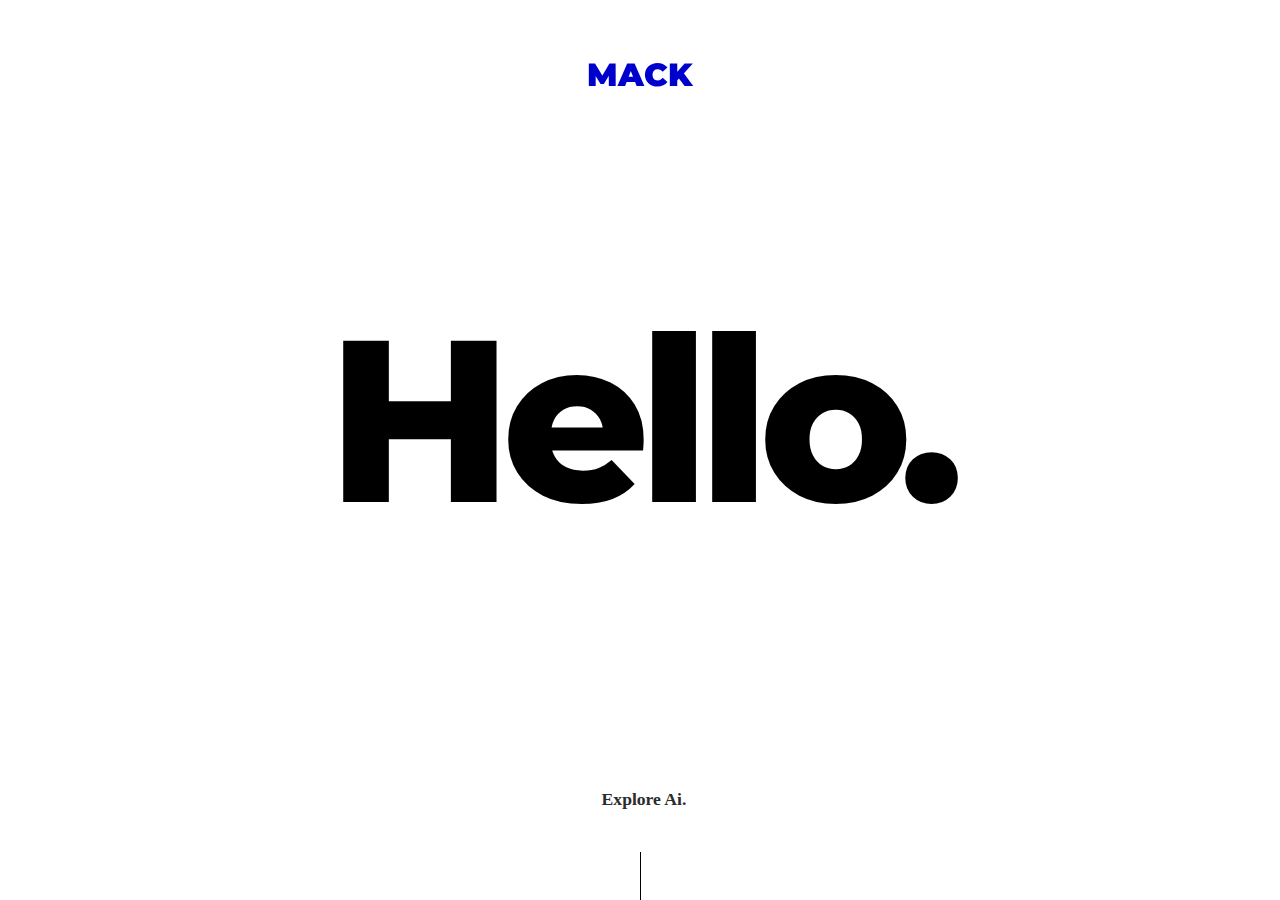
==== index.html @ 0daa1a90 "Add files via upload" ====
<!DOCTYPE html>

    <head>
        <meta charset="utf-8">
        <meta http-equiv="X-UA-Compatible" content="IE=edge">
        <title>Blog Name</title>
        <meta name="description" content="">
        <meta name="viewport" content="width=device-width, initial-scale=1, maximum-scale=1, user-scalable=no">
        <link href="https://fonts.googleapis.com/css2?family=Montserrat:wght@100;200;300;400;500;600;700;800;900&display=swap" rel="stylesheet">
        <link rel="stylesheet" href="main.css">

    </head>
    <body id="body"> 
        <div class="body-wrap" id="body-wrap">
            <div> 
               <div class="logo-container" id="logo-wrap">
            <div id="outerlogo"><button class="accordion" id="logo"><p id="Ai">MACK</p></button></div>
          </div> 
          <div class="wrapper"> 
            <div id="mainHeader">
              <nav id="menu">
                    <a href="index.html" id="hello" class="menu-item">Hello.</a>
                    <a href="about.html" id="about" class="menu-item">About.</a> 
                    <a href="projects.html" id="projects" class="menu-item">Projects.</a> 
                    <a href="blog.html" id="blog" class="menu-item">Blog.</a> 
                    <a href="contact.html" id="contact" class="menu-item">Contact.</a>
               </nav>
              </div> 
             </div>
            <div id="hello-page" class="hello-page">
            <div class="head-padding" id="head-padding">
            </div> 
              <!--<div class="wrapper"> 
                <div id="mainHeader">
                  <nav id="menu">
                        <a href="main.html" id="hello" class="menu-item">Hello.</a>
                        <a href="main2.html" id="about" class="menu-item">About.</a> 
                        <a href="" id="projects" class="menu-item">Projects.</a> 
                        <a href="" id="blog" class="menu-item">Blog.</a> 
                        <a href="" id="contact" class="menu-item">Contact.</a>
                   </nav>
                  </div> 
                 </div>-->
          <div class="hello-wish" id="hello-wish">
            <h1 id="wish">Hello.</h1>
            <h1 id="wish2" class="wish2">Hi.</h1>
          </div>
                  </div>
            </div>       
               <h3 id="explore" class="explore"><a href="#" id="exploreAi">Explore Ai.</a></h3>
              <div id="scrollbar" class="scrollbar"></div>
        </div>
         <script type="text/javascript" src="main.js" ></script>
    </body>
</html>
---- main.css ----
* {
  margin: 0;
  padding: 0;
  box-sizing: border-box;
  font-family: "Montserrat", sans-serif;
  zoom: normal;
}
body {
  display: flex;
  flex-direction: column;
  max-height: 100vh;
  min-width: 100vw;
  overflow-x: hidden;
  background: rgb(238, 238, 238);
  position: relative;
  padding-top: 0;
  z-index: -1;
}

.bodyStyle {
  display: flex;
  flex-direction: column;
  min-width: 100vw;
  max-height: 100vh;
  overflow-x: hidden;
  background: rgb(238, 238, 238);
  position: relative;
  padding-top: 0;
  padding-top: 50vh;
  padding-left: 10vh;
  padding-right: 10vh;
  padding-bottom: 30vh;
  transition: all 0.4s ease;
  overflow: hidden;
}

/*---logo---*/

#logo-wrap {
  display: flex;
  justify-content: center;
}
button.accordion {
  border: none;
}
#logo {
  font-family: "Montserrat", sans-serif;
  font-size: 2rem;
  font-family: "Montserrat", sans-serif;
  font-weight: 900;
  padding: 1rem;
  width: 140px;
  height: 80px;
  cursor: pointer;
  margin-top: 1rem;
  outline: none;
  color: mediumblue;
  background: rgba(255, 255, 255, 0);
  position: absolute;
  position: fixed;
  left: 44.5vw;
  top: 2vh;
  z-index: 2;
  transition: all 0.15s ease;
}

#logo:hover {
  color: white;
  background: mediumblue;
}

.head-padding {
  height: 12vh;
  width: 100%;
}
.head-padding2 {
  cursor: pointer;
  height: 12vh;
  width: 100%;
}

.hello-page {
  margin-top: 0;
  position: relative;
  min-height: 100vh;
  background-image: none;
  background-color: rgb(255, 255, 255);
  position: relative;
  animation-name: changeBg;
  animation-duration: 0.5s;
  animation-timing-function: ease-in-out;
}
@keyframes changeBg {
  0% {
    opacity: 0;
  }
  100% {
    opacity: 1;
  }
}
@keyframes changeImg {
  0% {
    opacity: 0;
    position: absolute;
    top: 100vh;
  }
  100% {
    opacity: 1;
    top: 0vh;
  }
}

.helloPageChange {
  margin-top: 0;
  position: relative;
  min-height: 100vh;
  background-image: url("../images/franki-chamaki-z4H9MYmWIMA-unsplash.jpg");
  background-size: cover;
  background-position: center;
  animation-name: changeImg;
  animation-duration: 0.4s;
  animation-timing-function: ease;
}

.hello-wish {
  display: flex;
  justify-content: center;
  position: relative;
}

.hello-wish {
  margin-top: 19vh;
}
#wish2 {
  display: none;
  font-size: 32vw;
  font-weight: 900;
  letter-spacing: -0.05em;
}
#wish {
  align-self: flex-start;
  font-size: 18vw;
  font-weight: 800;
  letter-spacing: -0.05em;
}

#explore {
  font-family: serif;
  position: absolute;
  bottom: 10vh;
  left: 47vw;
}
#explore a {
  text-decoration: none;
  font-family: serif;
  font-size: 1.1rem;
  color: rgb(43, 43, 43);
}
#explore a:hover {
  color: mediumblue;
  cursor: pointer;
}

.explorestyle {
  display: none;
}

#scrollbar {
  position: absolute;
  background: black;
  width: 1px;
  height: 3rem;
  bottom: 0;
  left: 50vw;
}
.scrollbarstyle {
  display: none;
}
/*---menu wrapper---*/
.wrapper {
  flex-direction: row;
  justify-content: center;
  position: relative;
  position: absolute;
}
#mainHeader {
  display: flex;
  min-height: 18vh;
  width: 100%;
  margin: 0;
  justify-content: space-around;
  align-items: center;
  position: relative;
  z-index: 1;
  position: absolute;
}
/*---menu---*/

#menu {
  display: flex;
  width: 70%;
  justify-content: space-evenly;
  align-content: center;
  margin: 0 15%;
  margin-top: 10vh;
  position: absolute;
  bottom: 2vh;
  left: 1vw;
  display: none;
  opacity: 1;
  transition: opacity 0.4s ease 1s;
}

.menu-item {
  font-family: "Montserrat", sans-serif;
  cursor: pointer;
  font-size: 2.8vw;
  font-weight: 800;
  color: black;
  text-decoration: none;
  transition: height 0.4s;
}

.menu-item:hover {
  color: mediumblue;
}

/*---main---*/
main {
  display: flex;
  background: rgb(108, 255, 165);
  flex: 1 0 auto;
  color: blue;
  flex-direction: column;
}

/*---footer---*/
footer {
  height: 20vh;
  min-width: 100vw;
  background: mediumslateblue;
  color: cornsilk;
}
/*---scrollbar---*/
/* width */
::-webkit-scrollbar {
  width: 0;
}

#myDiv {
  width: 100%;
  padding: 40px 0;
  text-align: center;
  background: slateblue;
  margin-top: 20px;
  font-size: 3em;
}
button {
  padding: 10px;
  font-size: 20px;
  display: block;
}
@media only screen and (max-width: 700px) {
  #wish {
    display: none;
  }
  #wish2 {
    display: block;
  }
  #logo {
    left: 25vw;
  }
  #explore {
    left: 40vw;
  }

  @media only screen and (max-width: 800px) {
    #wish {
      display: none;
    }
    #logo {
      left: 35vw;
    }
    #explore {
      left: 41vw;
    }
  }
}
@media only screen and (min-width: 800px) {
  .pagebriefactive {
    font-size: 0.8rem;
  }
}
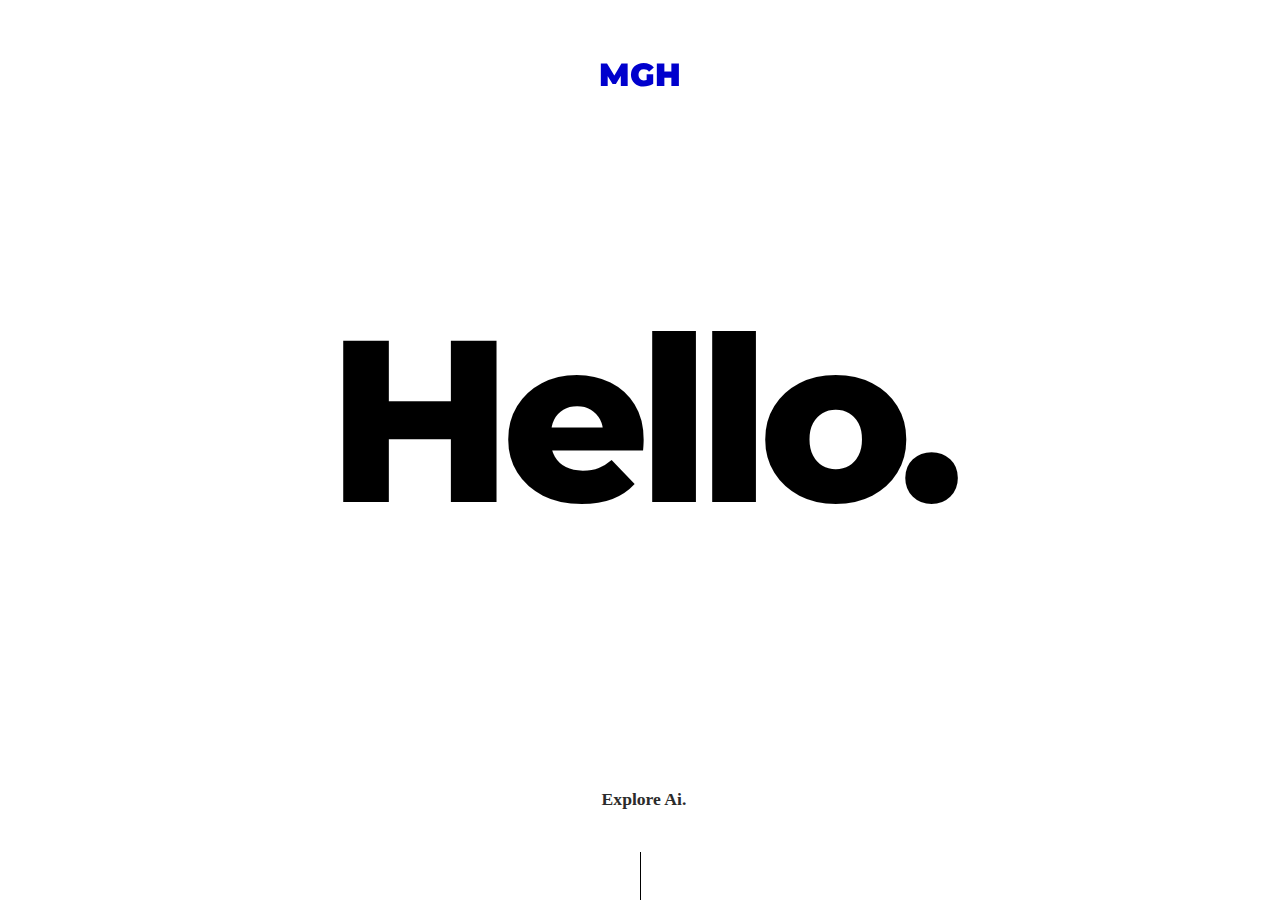
==== commit eebf8329: "Update index.html" ====
--- a/index.html
+++ b/index.html
@@ -14,7 +14,7 @@
         <div class="body-wrap" id="body-wrap">
             <div> 
                <div class="logo-container" id="logo-wrap">
-            <div id="outerlogo"><button class="accordion" id="logo"><p id="Ai">MACK</p></button></div>
+            <div id="outerlogo"><button class="accordion" id="logo"><p id="Ai">MGH</p></button></div>
           </div> 
           <div class="wrapper"> 
             <div id="mainHeader">
@@ -52,4 +52,4 @@
         </div>
          <script type="text/javascript" src="main.js" ></script>
     </body>
-</html>+</html>
